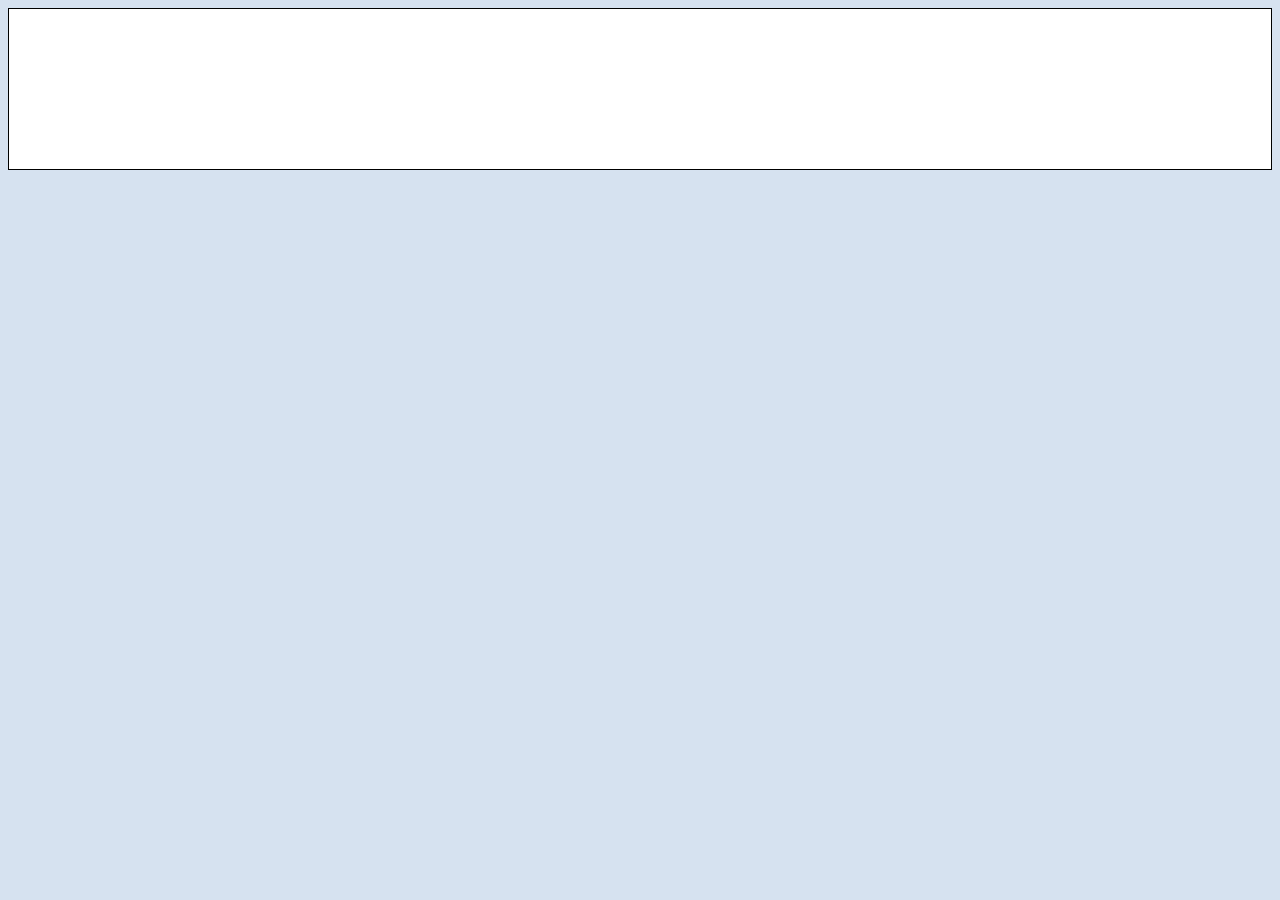
==== QRcodecomponent/index.html @ f4d36a36 "div" ====
<!DOCTYPE html>
<html lang="en">
<head>
    <meta charset="UTF-8">
    <meta http-equiv="X-UA-Compatible" content="IE=edge">
    <meta name="viewport" content="width=device-width, initial-scale=1.0">
    <title>QR code component</title>

    <link rel="stylesheet" href="style.css">
</head>
<body>
    <main>
        <div>
            <!--<img src="./assets/image-qr-code.png" class="QR-code">
            <h2>Improve your front-end skills by building projects</h2>
            <p>Scan the QR code to visit Frontend mentor and take your coding skills to the nect level</p>-->
    </main>
</body>
</html>
---- QRcodecomponent/style.css ----
body {
    background-color: hsl(212, 45%, 89%);
}


div {
    padding: 80px 90px;
    background-color: white;
    border: 1px solid black;
    /*move to center */
    box-sizing: border-box;
}

.QR-code {
    padding: 30px;
}
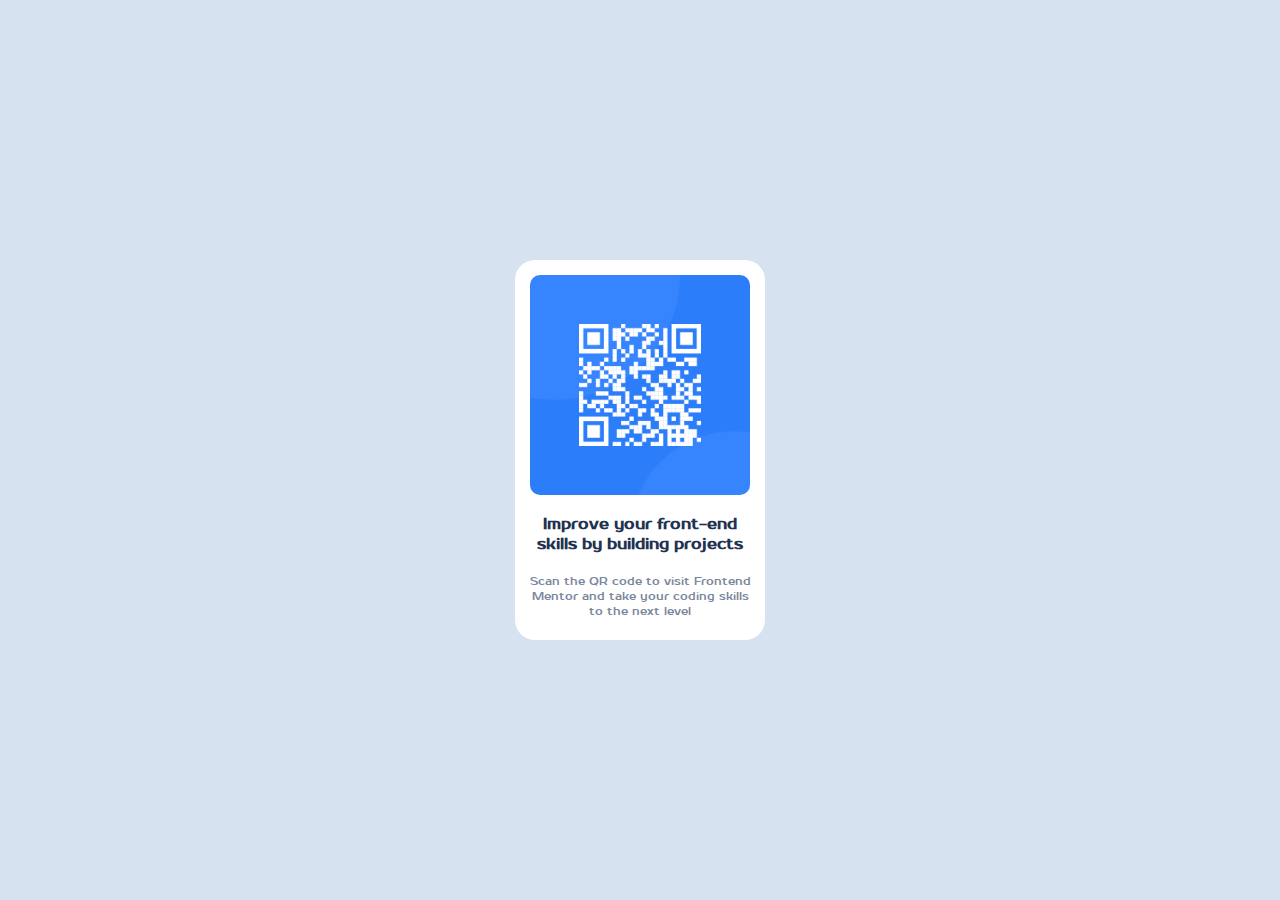
==== commit c34137c9: "final product" ====
--- a/QRcodecomponent/index.html
+++ b/QRcodecomponent/index.html
@@ -7,13 +7,16 @@
     <title>QR code component</title>
 
     <link rel="stylesheet" href="style.css">
+
+    <style>
+        @import url('https://fonts.googleapis.com/css2?family=Prosto+One&display=swap');
+    </style>
 </head>
 <body>
-    <main>
-        <div>
-            <!--<img src="./assets/image-qr-code.png" class="QR-code">
+        <div class="child">
+            <img src="./assets/image-qr-code.png" class="QR-code">
             <h2>Improve your front-end skills by building projects</h2>
-            <p>Scan the QR code to visit Frontend mentor and take your coding skills to the nect level</p>-->
-    </main>
+            <p>Scan the QR code to visit Frontend Mentor and take your coding skills to the next level</p>
+        </div>
 </body>
 </html>--- a/QRcodecomponent/style.css
+++ b/QRcodecomponent/style.css
@@ -1,16 +1,72 @@
 body {
     background-color: hsl(212, 45%, 89%);
+    margin: 0;
+    width: 100%;
 }
 
-
 div {
-    padding: 80px 90px;
+    width: 250px;
+    height: 380px;
     background-color: white;
-    border: 1px solid black;
     /*move to center */
-    box-sizing: border-box;
+    position: absolute;
+    top: 50%;
+    left: 50%;
+    transform: translate(-50%, -50%);
+    border-radius: 20px;
 }
 
 .QR-code {
-    padding: 30px;
+    box-sizing: border-box;
+    width: 100%;
+    padding: 15px;
+    border-radius: 25px;
+}
+
+h2 {
+    font-size: 15px;
+    font-weight: 700;
+    margin: 0;
+    text-align: center;
+    color: hsl(218, 44%, 22%);
+    font-family: 'Prosto One', cursive;
+    padding: 0 10px;
+}
+
+p {
+    font-size: 11px;
+    font-weight: 400;
+    margin: 0;
+    text-align: center;
+    color: hsl(220, 15%, 55%);
+    padding: 20px 13px;
+    font-family: 'Prosto One', cursive;
+}
+
+@media screen and (max-width: 1440px) {
+    div {
+        width: 250px;
+        height: 380px;
+        background-color: white;
+        /*move to center */
+        position: absolute;
+        top: 50%;
+        left: 50%;
+        transform: translate(-50%, -50%);
+        border-radius: 20px;
+    }  
+}
+
+@media screen and (max-width: 375px) {
+    div {
+        width: 250px;
+        height: 380px;
+        background-color: white;
+        /*move to center */
+        position: absolute;
+        top: 50%;
+        left: 50%;
+        transform: translate(-50%, -50%);
+        border-radius: 20px;
+    }
 }